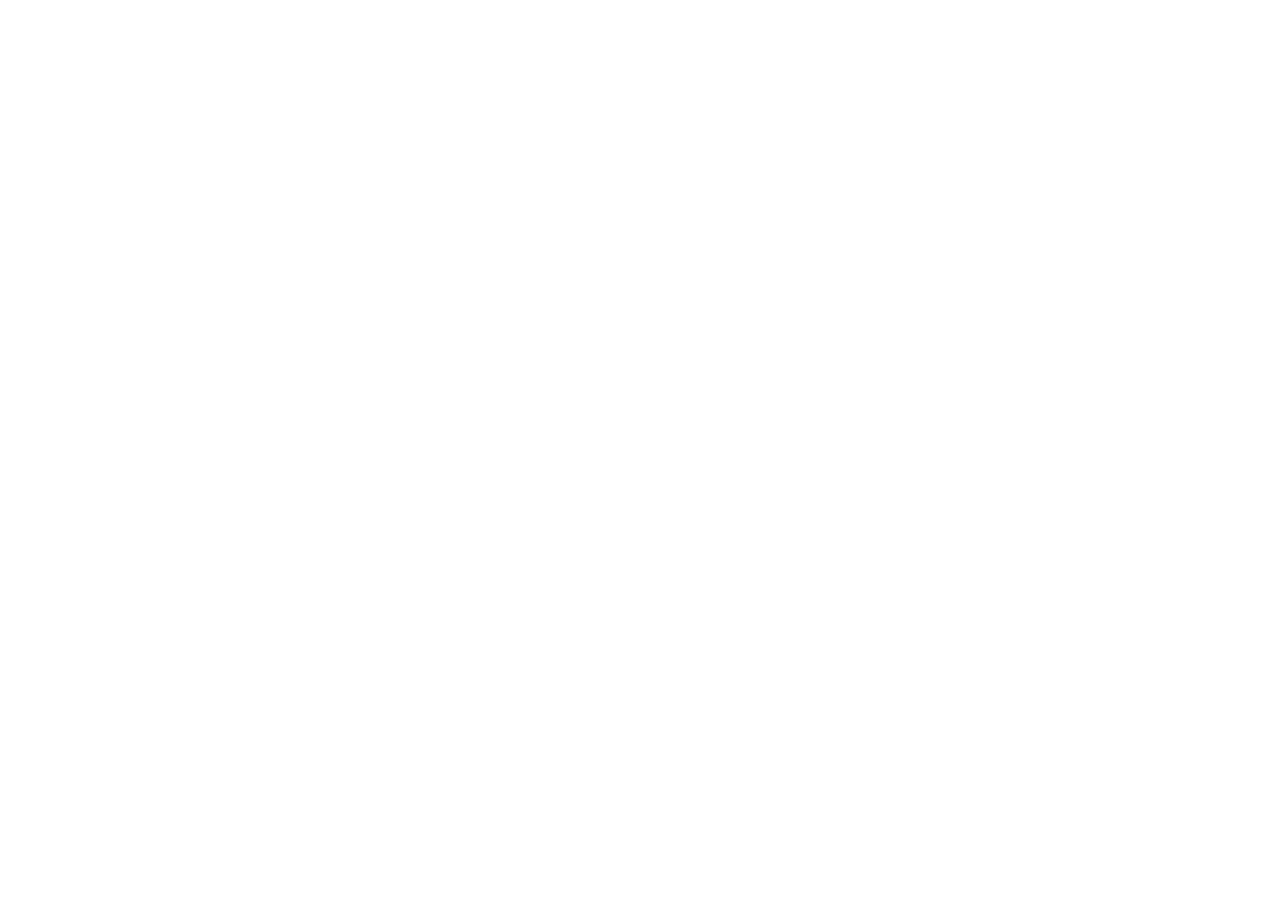
==== index.html @ 17218404 "basic api fetching" ====
<!doctype html>
<html lang="en">
  <head>
    <meta charset="UTF-8" />
    <meta name="viewport" content="width=device-width, initial-scale=1.0" />
    <title>Rick and morty</title>
    <link
      href="https://cdn.jsdelivr.net/npm/bootstrap@5.3.3/dist/css/bootstrap.min.css"
      rel="stylesheet"
      integrity="sha384-QWTKZyjpPEjISv5WaRU9OFeRpok6YctnYmDr5pNlyT2bRjXh0JMhjY6hW+ALEwIH"
      crossorigin="anonymous"
    />
  </head>
  <body>
    <div class="query-container container d-flex flex-wrap gap-3"></div>
    <div class="col"></div>

    <script
      src="https://cdn.jsdelivr.net/npm/bootstrap@5.3.3/dist/js/bootstrap.bundle.min.js"
      integrity="sha384-YvpcrYf0tY3lHB60NNkmXc5s9fDVZLESaAA55NDzOxhy9GkcIdslK1eN7N6jIeHz"
      crossorigin="anonymous"
    ></script>
    <script type="module" src="js/index.js"></script>
  </body>
</html>
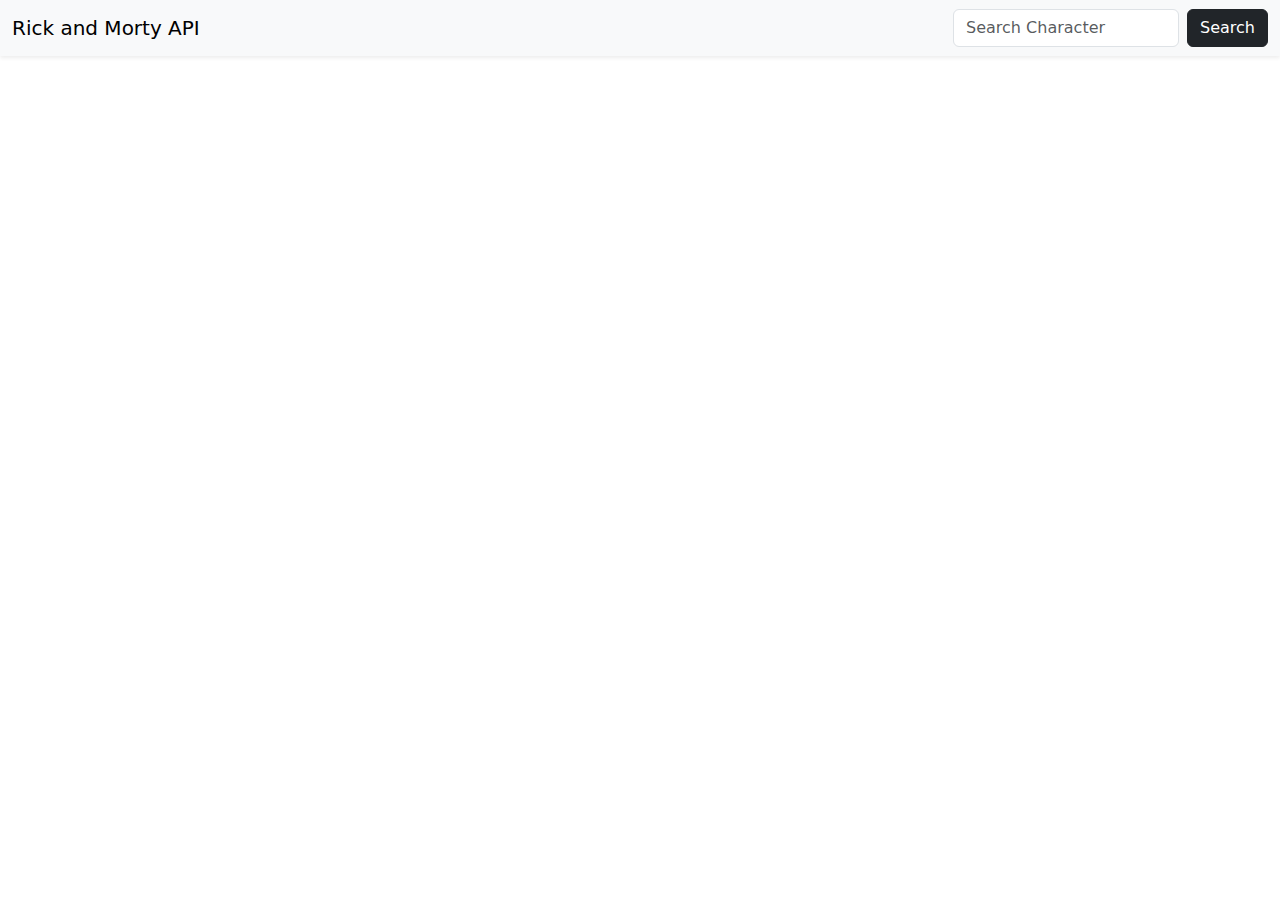
==== commit e69e2aa1: "add navbar" ====
--- a/index.html
+++ b/index.html
@@ -10,16 +10,19 @@
       integrity="sha384-QWTKZyjpPEjISv5WaRU9OFeRpok6YctnYmDr5pNlyT2bRjXh0JMhjY6hW+ALEwIH"
       crossorigin="anonymous"
     />
+    <link rel="stylesheet" href="css/custom.css" />
   </head>
   <body>
+    <div class="navbar-placeholder"></div>
+    <div class="navbar-container"></div>
     <div class="query-container container d-flex flex-wrap gap-3"></div>
-    <div class="col"></div>
 
     <script
       src="https://cdn.jsdelivr.net/npm/bootstrap@5.3.3/dist/js/bootstrap.bundle.min.js"
       integrity="sha384-YvpcrYf0tY3lHB60NNkmXc5s9fDVZLESaAA55NDzOxhy9GkcIdslK1eN7N6jIeHz"
       crossorigin="anonymous"
     ></script>
+    <script type="module" src="js/navbar.js"></script>
     <script type="module" src="js/index.js"></script>
   </body>
 </html>
--- a/css/custom.css
+++ b/css/custom.css
@@ -0,0 +1,11 @@
+.item-card:hover {
+    box-shadow: 7px 8px 8px 4px #e9ecef;
+    transform: scale(1.02);
+}
+
+.fixed-top {
+    position: fixed;
+    top: 0;
+    width: 100%;
+    z-index: 1000;
+}
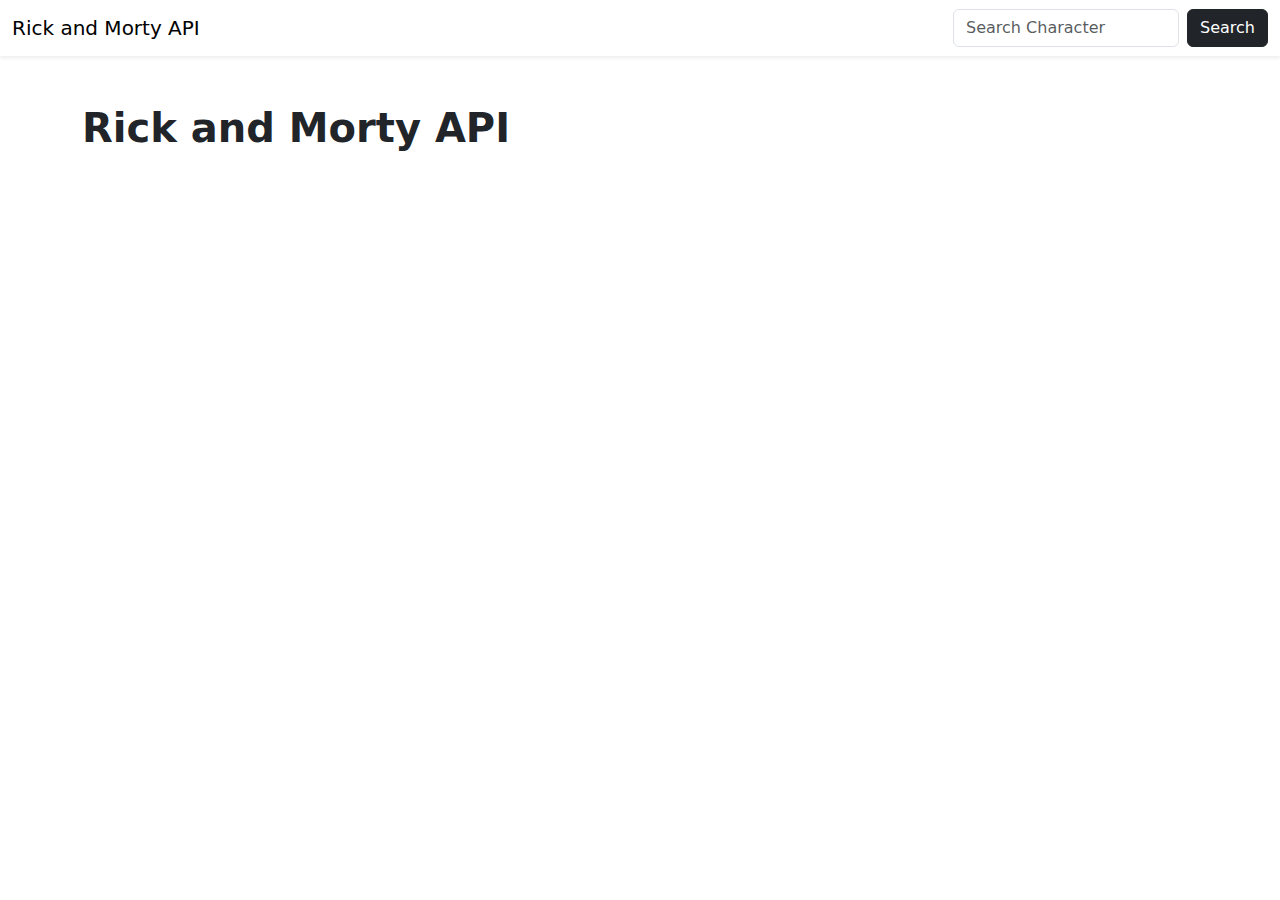
==== commit 7f955616: "add basic page structure" ====
--- a/index.html
+++ b/index.html
@@ -15,7 +15,12 @@
   <body>
     <div class="navbar-placeholder"></div>
     <div class="navbar-container"></div>
-    <div class="query-container container d-flex flex-wrap gap-3"></div>
+    <div class="hero-container container">
+      <h1 class="fw-bold">Rick and Morty API</h1>
+    </div>
+    <div
+      class="query-container container d-flex flex-wrap gap-3 bg-indigo justify-content-center align-items-center"
+    ></div>
 
     <script
       src="https://cdn.jsdelivr.net/npm/bootstrap@5.3.3/dist/js/bootstrap.bundle.min.js"
--- a/css/custom.css
+++ b/css/custom.css
@@ -9,3 +9,7 @@
     width: 100%;
     z-index: 1000;
 }
+
+.c-bg-primary {
+    background-color: #0f1023;
+}
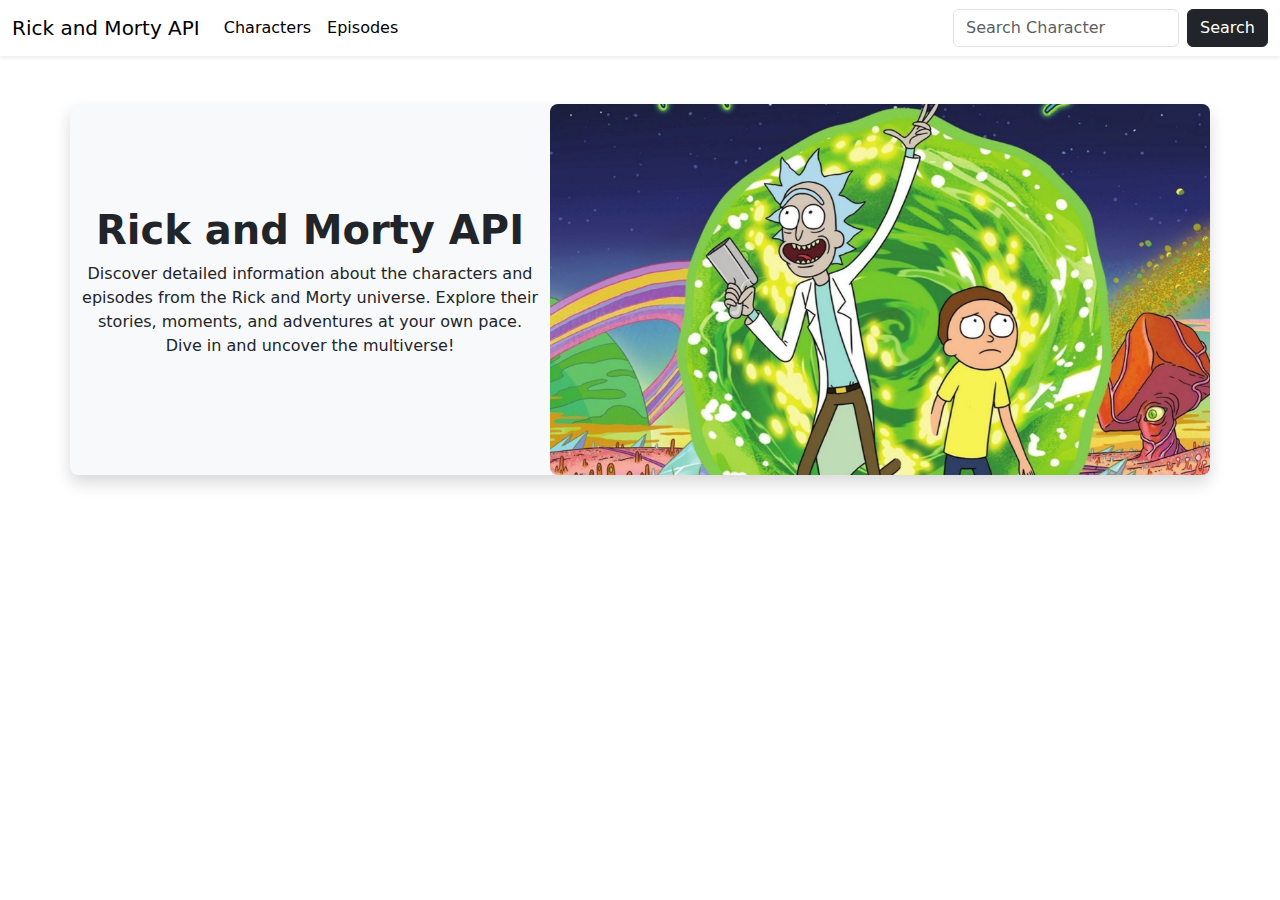
==== commit be9c9b95: "style main page" ====
--- a/index.html
+++ b/index.html
@@ -15,8 +15,27 @@
   <body>
     <div class="navbar-placeholder"></div>
     <div class="navbar-container"></div>
-    <div class="hero-container container">
-      <h1 class="fw-bold">Rick and Morty API</h1>
+    <div
+      class="hero-container container my-5 bg-body-tertiary shadow border-dark rounded-3"
+    >
+      <div class="row justify-content-center align-items-center">
+        <div class="col">
+          <h1 class="fw-bold text-center">Rick and Morty API</h1>
+          <p class="text-center" style="max-width: 1000px">
+            Discover detailed information about the characters and episodes from
+            the Rick and Morty universe. Explore their stories, moments, and
+            adventures at your own pace. Dive in and uncover the multiverse!
+          </p>
+        </div>
+        <div class="col pr-0 hero-img-container">
+          <img
+            class="hero-img fluid-img pr-0 rounded-3"
+            src="img/hero-img.jpg"
+            alt="hero image"
+            style="width: 660px"
+          />
+        </div>
+      </div>
     </div>
     <div
       class="query-container container d-flex flex-wrap gap-3 bg-indigo justify-content-center align-items-center"
--- a/css/custom.css
+++ b/css/custom.css
@@ -1,5 +1,10 @@
+.item-card {
+    transition: all 250ms ease;
+    cursor: pointer;
+}
+
 .item-card:hover {
-    box-shadow: 7px 8px 8px 4px #e9ecef;
+    box-shadow: 20px 22px 22px 16px #e9ecef;
     transform: scale(1.02);
 }
 
@@ -13,3 +18,7 @@
 .c-bg-primary {
     background-color: #0f1023;
 }
+
+.hero-img-container {
+    padding: 0;
+}
